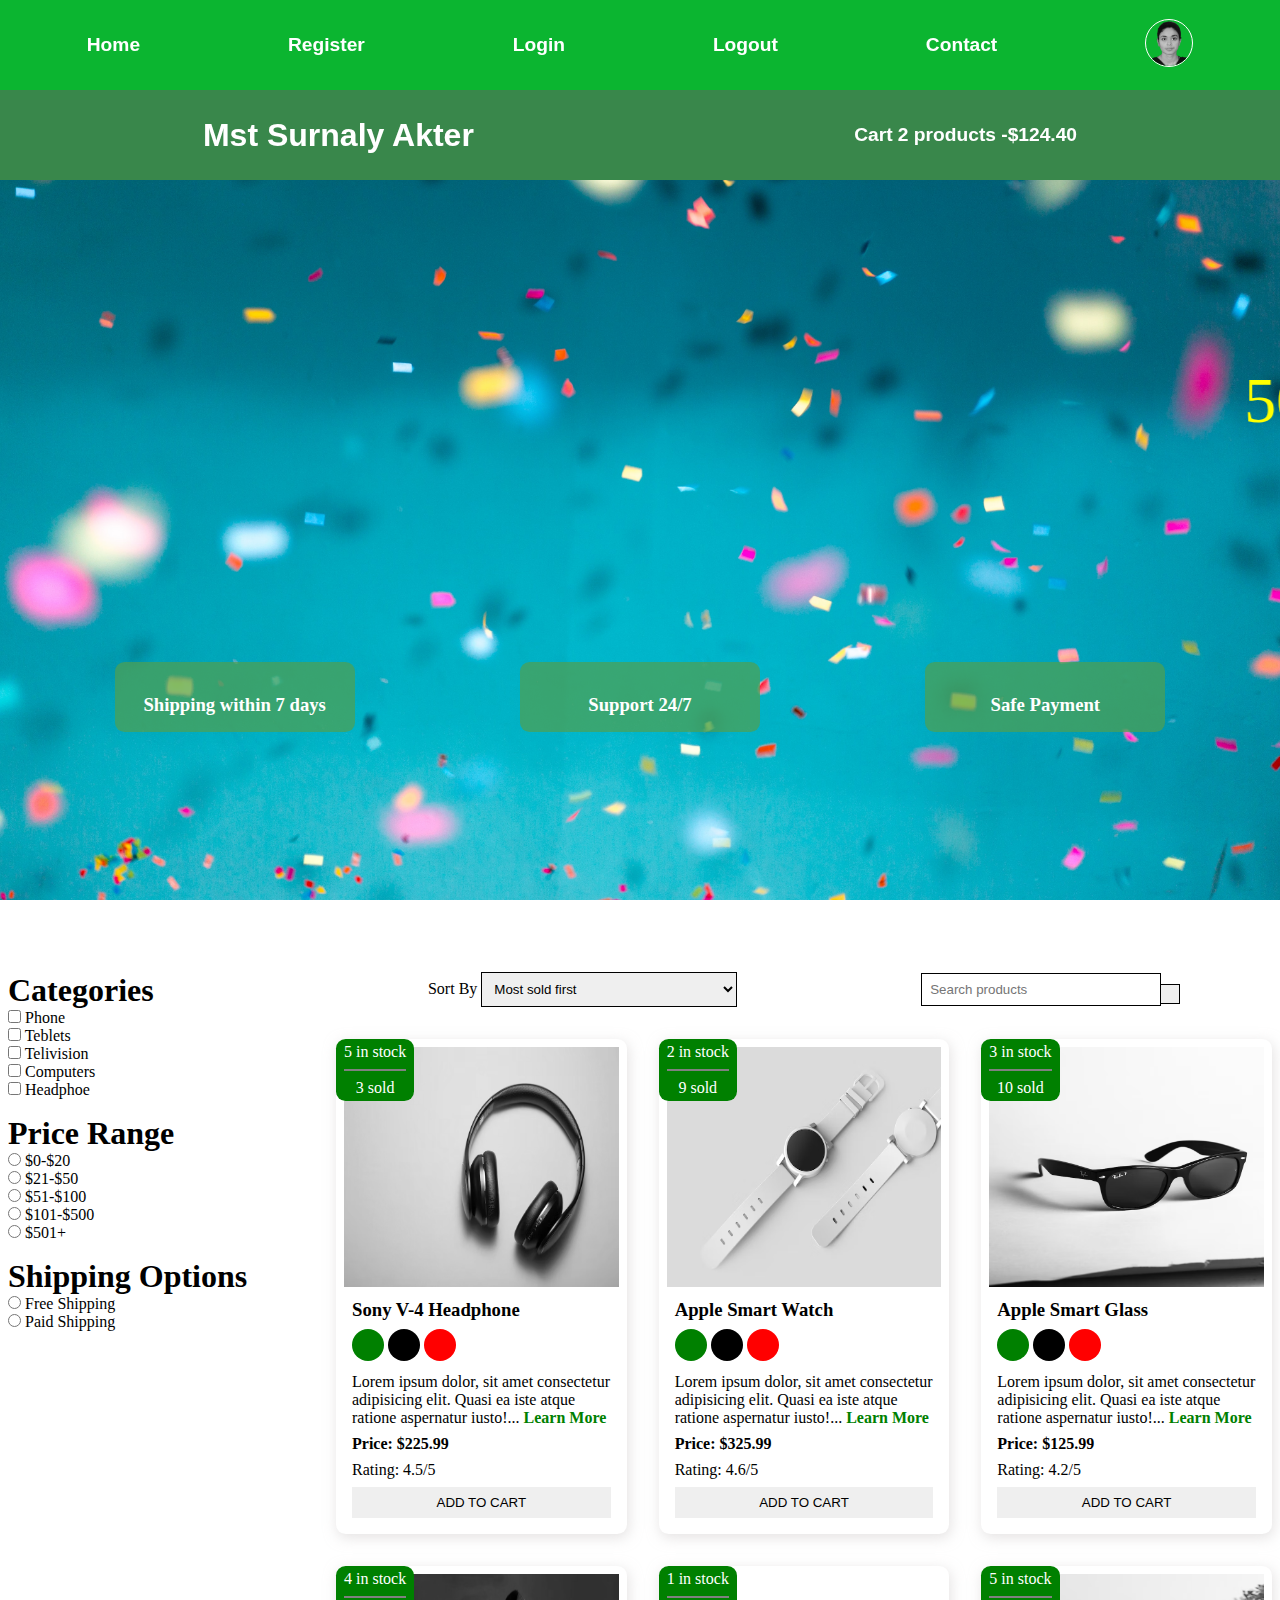
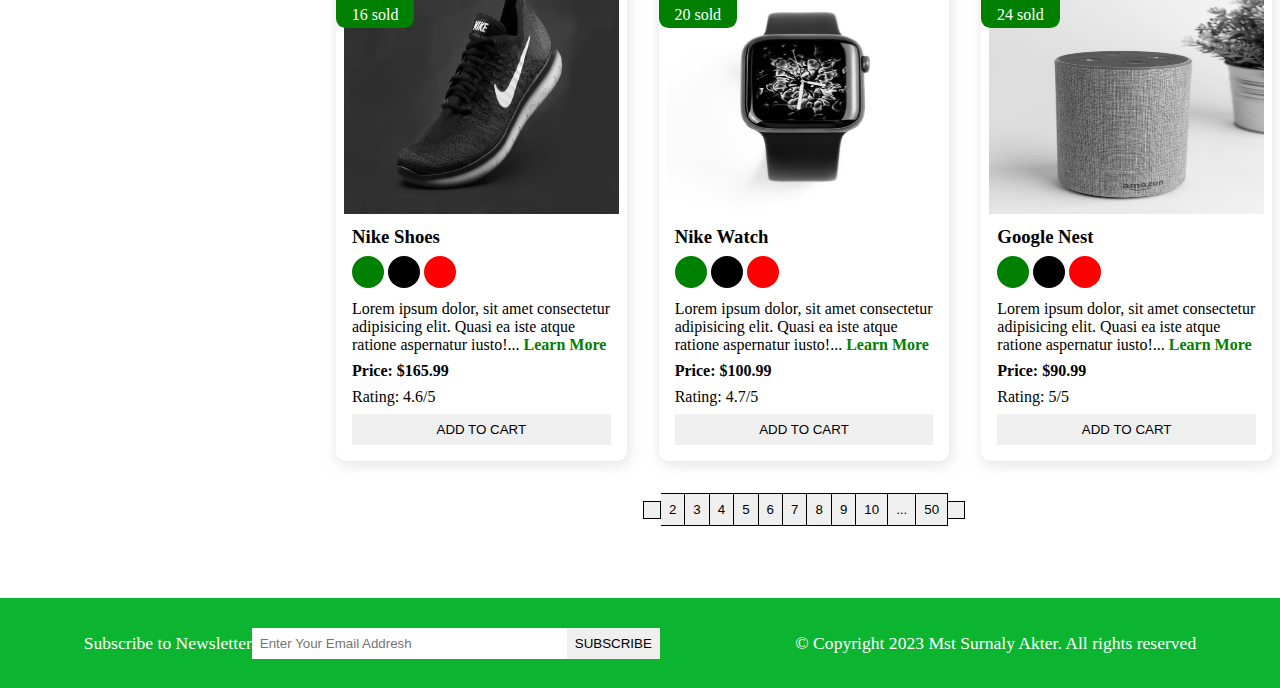
==== index.html @ aa90bc8c "ecommerce project is add" ====
<!DOCTYPE html>
<html lang="en">
  <head>
    <meta charset="UTF-8" />
    <meta name="viewport" content="width=device-width, initial-scale=1.0" />
    <meta
      name="description"
      content="this is an ecommerce project for making mst surnaly akter express"
    />
    <title>Ecommerce Project</title>
    <!-- font awesome cdn -->
    <link
      rel="stylesheet"
      href="https://cdnjs.cloudflare.com/ajax/libs/font-awesome/6.4.2/css/all.min.css"
      integrity="sha512-z3gLpd7yknf1YoNbCzqRKc4qyor8gaKU1qmn+CShxbuBusANI9QpRohGBreCFkKxLhei6S9CQXFEbbKuqLg0DA=="
      crossorigin="anonymous"
      referrerpolicy="no-referrer"
    />
    <link rel="stylesheet" href="style.css" />
  </head>
  <body>
    <!-- navbar starts here  -->
    <i class="fas fa-bars fa-2x" id="mune_icon"></i>
    <nav id="mune" class="hidden">
      <ul class="nav_upper flex-space-around">
        <li class="nav_list">
          <a href="/index.html" class="nav_link">Home</a>
        </li>
        <li class="nav_list">
          <a href="/register.html" class="nav_link">Register</a>
        </li>
        <li class="nav_list">
          <a href="/login.html" class="nav_link">Login</a>
        </li>
        <li class="nav_list">
          <a href="/index.html" class="nav_link">Logout</a>
        </li>
        <li class="nav_list">
          <a href="/contact.html" class="nav_link">Contact</a>
        </li>
        <li class="nav_list">
          <a href="/profile.html" class="nav_link">
            <img
              src="/images/my.png"
              alt="profile_image"
              class="profile_icon"
            />
          </a>
        </li>
      </ul>

      <ul class="nav_lower flex-space-around">
        <li class="nav_list">
          <a href="/index.html" class="nav_brand nav_link">
            Mst Surnaly Akter</a
          >
        </li>
        <li class="nav_list">
          <a href="/card.html" class="nav_link">
            <span><i class="fa-solid fa-cart-shopping"></i></span>
            Cart 2 products -$124.40
          </a>
        </li>
      </ul>
    </nav>
    <!-- navbar ends here  -->

    <!-- header starts here  -->
    <header class="header">
      <section class="banner flex-space-around">
        <marquee class="banner_title" behavior="" direction=""
          >50% Sales going on</marquee
        >
        <section class="features flex-space-around">
          <article class="feature flex-center">
            <i class="fa-solid fa-truck feature_icon"></i>
            <h3>Shipping within 7 days</h3>
          </article>
          <article class="feature flex-center">
            <i class="fa-brands fa-rocketchat feature_icon"></i>
            <h3>Support 24/7</h3>
          </article>
          <article class="feature flex-center">
            <i class="fa-regular fa-credit-card feature_icon"></i>
            <h3>Safe Payment</h3>
          </article>
        </section>
      </section>
    </header>
    <!-- header ends here  -->

    <!-- main starts here  -->

    <main class="flex-center">
      <!-- sidebar starts here -->
      <section class="sidebar">
        <secton class="categories_section">
          <h3 class="section_title">Categories</h3>
          <ul class="list">
            <li class="list_item">
              <label for="phone">
                <input type="checkbox" name="phone" id="phone" value="phone" />
                Phone
              </label>
            </li>
            <li class="list_item">
              <label for="teblets">
                <input
                  type="checkbox"
                  name="teblets"
                  id="teblets"
                  value="teblets"
                />
                Teblets
              </label>
            </li>
            <li class="list_item">
              <label for="telivision">
                <input
                  type="checkbox"
                  name="telivision"
                  id="telivision"
                  value="telivision"
                />
                Telivision
              </label>
            </li>
            <li class="list_item">
              <label for="computers">
                <input
                  type="checkbox"
                  name="computers"
                  id="computers"
                  value="computers"
                />
                Computers
              </label>
            </li>
            <li class="list_item">
              <label for="headphoe">
                <input
                  type="checkbox"
                  name="headphoe"
                  id="headphoe"
                  value="headphoe"
                />
                Headphoe
              </label>
            </li>
          </ul>
        </secton>

        <secton class="price_section">
          <h3 class="section_title">Price Range</h3>
          <ul class="list">
            <li class="list_item">
              <label for="price1">
                <input type="radio" name="price" id="price1" value="[0,20]" />
                $0-$20
              </label>
            </li>
            <li class="list_item">
              <label for="price2">
                <input type="radio" name="price" id="price2" value="[21,50]" />
                $21-$50
              </label>
            </li>
            <li class="list_item">
              <label for="price3">
                <input type="radio" name="price" id="price3" value="[51,100]" />
                $51-$100
              </label>
            </li>
            <li class="list_item">
              <label for="price4">
                <input
                  type="radio"
                  name="price"
                  id="price4"
                  value="[101,500]"
                />
                $101-$500
              </label>
            </li>
            <li class="list_item">
              <label for="price5">
                <input type="radio" name="price" id="price5" value="[501+]" />
                $501+
              </label>
            </li>
          </ul>
        </secton>

        <secton class="shipping_section">
          <h3 class="section_title">Shipping Options</h3>
          <ul class="list">
            <li class="list_item">
              <label for="free">
                <input type="radio" name="shipping" id="free" value="free" />
                Free Shipping
              </label>
            </li>
            <li class="list_item">
              <label for="paid">
                <input type="radio" name="shipping" id="paid" value="paid" />
                Paid Shipping
              </label>
            </li>
          </ul>
        </secton>
      </section>
      <!-- sidebar ends here -->

      <!-- main content starts here -->
      <section class="main_content">
        <section class="actions flex-space-around">
          <section class="actions_sort">
            <label for="sort">Sort By</label>
            <select name="sort" id="sort">
              <option value="sold ">Most sold first</option>
              <option value="rating ">Most rating first</option>
              <option value="price ">Cheapest first</option>
              <option value="arrival">Newest first</option>
              <option value="discount">Biggest discount first</option>
            </select>
          </section>
          <section class="actions_search">
            <input
              type="text"
              name="name"
              id="name"
              placeholder="Search products"
            />
            <button class="btn">
              <i class="fa-sharp fa-solid fa-magnifying-glass"></i>
            </button>
          </section>
        </section>

        <!-- products section starts here  -->

        <section class="products">
          <article class="product card">
            <section class="badge">
              <span>5 in stock</span>
              <hr class="hr_design" />
              <span>3 sold</span>
            </section>
            <img
              class="product_img"
              src="./images/product1.jpg"
              alt="product 1"
            />
            <section class="product_body">
              <h3 class="product_name">Sony V-4 Headphone</h3>
              <p>
                <span class="dot green"></span>
                <span class="dot black"></span>
                <span class="dot red"></span>
              </p>
              <p class="product_description">
                Lorem ipsum dolor, sit amet consectetur adipisicing elit. Quasi
                ea iste atque ratione aspernatur iusto!...
                <a
                  href="./products.html"
                  target="_blank"
                  rel="noopener noreferrer"
                  class="learn_more"
                  >Learn More</a
                >
              </p>
              <h4 class="product_price">Price: $225.99</h4>
              <p class="product_rating">Rating: 4.5/5</p>
              <button class="btn product_buttion">Add To Cart</button>
            </section>
          </article>

          <article class="product card">
            <section class="badge">
              <span>2 in stock</span>
              <hr class="hr_design" />
              <span>9 sold</span>
            </section>
            <img
              class="product_img"
              src="./images/product2.png"
              alt="product 2"
            />
            <section class="product_body">
              <h3 class="product_name">Apple Smart Watch</h3>
              <p>
                <span class="dot green"></span>
                <span class="dot black"></span>
                <span class="dot red"></span>
              </p>
              <p class="product_description">
                Lorem ipsum dolor, sit amet consectetur adipisicing elit. Quasi
                ea iste atque ratione aspernatur iusto!...
                <a
                  href="./products.html"
                  target="_blank"
                  rel="noopener noreferrer"
                  class="learn_more"
                  >Learn More</a
                >
              </p>
              <h4 class="product_price">Price: $325.99</h4>
              <p class="product_rating">Rating: 4.6/5</p>
              <button class="btn product_buttion">Add To Cart</button>
            </section>
          </article>

          <article class="product card">
            <section class="badge">
              <span>3 in stock</span>
              <hr class="hr_design" />
              <span>10 sold</span>
            </section>
            <img
              class="product_img"
              src="./images/product3.jpg"
              alt="product 3"
            />
            <section class="product_body">
              <h3 class="product_name">Apple Smart Glass</h3>
              <p>
                <span class="dot green"></span>
                <span class="dot black"></span>
                <span class="dot red"></span>
              </p>
              <p class="product_description">
                Lorem ipsum dolor, sit amet consectetur adipisicing elit. Quasi
                ea iste atque ratione aspernatur iusto!...
                <a
                  href="./products.html"
                  target="_blank"
                  rel="noopener noreferrer"
                  class="learn_more"
                  >Learn More</a
                >
              </p>
              <h4 class="product_price">Price: $125.99</h4>
              <p class="product_rating">Rating: 4.2/5</p>
              <button class="btn product_buttion">Add To Cart</button>
            </section>
          </article>

          <article class="product card">
            <section class="badge">
              <span>4 in stock</span>
              <hr class="hr_design" />
              <span>16 sold</span>
            </section>
            <img
              class="product_img"
              src="./images/product4.jpg"
              alt="product 4"
            />
            <section class="product_body">
              <h3 class="product_name">Nike Shoes</h3>
              <p>
                <span class="dot green"></span>
                <span class="dot black"></span>
                <span class="dot red"></span>
              </p>
              <p class="product_description">
                Lorem ipsum dolor, sit amet consectetur adipisicing elit. Quasi
                ea iste atque ratione aspernatur iusto!...
                <a
                  href="./products.html"
                  target="_blank"
                  rel="noopener noreferrer"
                  class="learn_more"
                  >Learn More</a
                >
              </p>
              <h4 class="product_price">Price: $165.99</h4>
              <p class="product_rating">Rating: 4.6/5</p>
              <button class="btn product_buttion">Add To Cart</button>
            </section>
          </article>

          <article class="product card">
            <section class="badge">
              <span>1 in stock</span>
              <hr class="hr_design" />
              <span>20 sold</span>
            </section>
            <img
              class="product_img"
              src="./images/product5.jpg"
              alt="product 5"
            />
            <section class="product_body">
              <h3 class="product_name">Nike Watch</h3>
              <p>
                <span class="dot green"></span>
                <span class="dot black"></span>
                <span class="dot red"></span>
              </p>
              <p class="product_description">
                Lorem ipsum dolor, sit amet consectetur adipisicing elit. Quasi
                ea iste atque ratione aspernatur iusto!...
                <a
                  href="./products.html"
                  target="_blank"
                  rel="noopener noreferrer"
                  class="learn_more"
                  >Learn More</a
                >
              </p>
              <h4 class="product_price">Price: $100.99</h4>
              <p class="product_rating">Rating: 4.7/5</p>
              <button class="btn product_buttion">Add To Cart</button>
            </section>
          </article>

          <article class="product card">
            <section class="badge">
              <span>5 in stock</span>
              <hr class="hr_design" />
              <span>24 sold</span>
            </section>
            <img
              class="product_img"
              src="./images/product6.jpg"
              alt="product 6"
            />
            <section class="product_body">
              <h3 class="product_name">Google Nest</h3>
              <p>
                <span class="dot green"></span>
                <span class="dot black"></span>
                <span class="dot red"></span>
              </p>
              <p class="product_description">
                Lorem ipsum dolor, sit amet consectetur adipisicing elit. Quasi
                ea iste atque ratione aspernatur iusto!...
                <a
                  href="./products.html"
                  target="_blank"
                  rel="noopener noreferrer"
                  class="learn_more"
                  >Learn More</a
                >
              </p>
              <h4 class="product_price">Price: $90.99</h4>
              <p class="product_rating">Rating: 5/5</p>
              <button class="btn product_buttion">Add To Cart</button>
            </section>
          </article>
        </section>

        <section class="pagination">
          <button class="btn pagination_btn">
            <i class="fas fa-less-than"></i>
            <button class="btn pagination_btn">2</button>
            <button class="btn pagination_btn">3</button>
            <button class="btn pagination_btn">4</button>
            <button class="btn pagination_btn">5</button>
            <button class="btn pagination_btn">6</button>
            <button class="btn pagination_btn">7</button>
            <button class="btn pagination_btn">8</button>
            <button class="btn pagination_btn">9</button>
            <button class="btn pagination_btn">10</button>
            <button class="btn pagination_btn">...</button>
            <button class="btn pagination_btn">50</button>
          </button>
          <button class="btn pagination_btn">
            <i class="fas fa-greater-than"></i>
          </button>
        </section>

        <!-- products section ends here  -->
      </section>

      <!-- main content ends here -->
    </main>

    <!-- main ends here  -->

    <!--  -->

    <!-- footer starts here -->
    <footer class="footer flex-space-around">
      <section class="flex-space-around">
        <label for="subscribe">Subscribe to Newsletter</label>
        <input
          type="email"
          name="subscribe"
          id="subscribe"
          class="footer_input"
          placeholder="Enter Your Email Addresh"
        />
        <button class="btn btn-subscribe">Subscribe</button>
      </section>
      <section>
        <p>&copy; Copyright 2023 Mst Surnaly Akter. All rights reserved</p>
      </section>
    </footer>
    <!-- footer ends here -->

    <script src="./script/index.js"></script>
  </body>
</html>
---- style.css ----
/* reset code and common starts here */

:root {
  --primary-color: rgb(11, 181, 48);
  --secondary-color: rgba(36, 122, 55, 0.9);
  --padding: 0.5rem;
  --transition: all 0.3s;
  --border-redius: 0.6rem;
  --box-shadow: 0.1rem 0.2rem 0.8rem rgba(205, 202, 202, 0.5);
}

* {
  padding: 0;
  margin: 0;
  box-sizing: border-box;
  list-style-type: none;
  text-decoration: none;
  outline: none;
  border: none;
}

html {
  scroll-behavior: smooth;
}

img {
  width: 100%;
  height: auto;
}

.flex-center {
  display: flex;
  justify-content: center;
  align-items: center;
}

.flex-space-around {
  display: flex;
  justify-content: space-around;
  align-items: center;
}

.btn {
  padding: var(--padding);
  cursor: pointer;
  text-transform: uppercase;
  transition: var(--transition);
}

.btn:hover {
  background-color: var(--secondary-color);
  color: white;
}

.card {
  box-shadow: var(--box-shadow);
  border-radius: var(--border-redius);
  transition: var(--transition);
  padding: var(--padding);
}

.card:hover {
  box-shadow: 0.1rem 0.2rem 0.8rem rgba(205, 202, 202, 1);
}

.hr_design {
  border: 1px solid;
  margin: 0.5rem 0;
}

.dot {
  height: 2rem;
  width: 2rem;
  border-radius: 50%;
  display: inline-block;
}

.red {
  background-color: red;
}
.green {
  background-color: green;
}

.black {
  background-color: black;
}

.text_center{
  text-align: center;
}

.section_title{
  font-size: 2rem;
}

/* reset code and common end here */

#mune_icon {
  display: none;
}
/* navbar starts here  */
nav {
  font-family: sans-serif;
  font-size: 1.2rem;

  position: sticky;
  top: 0;
  left: 0;
  z-index: 100;
}

/* upper navbar starts here  */
.nav_upper {
  min-height: 10vh;
  background-color: var(--primary-color);
  padding: 1rem 0.8rem;
}

.nav_list {
  transition: var(--transition);
}
.nav_list:hover {
  text-decoration: overline;
  color: #000;
}

.nav_link {
  color: white;
  transition: var(--transition);
  font-weight: bolder;
}
.nav_link:hover {
  color: #000;
}

.profile_icon {
  width: 3rem;
  height: 3rem;
  border-radius: 50%;
  border: white 1px solid;
  filter: saturate(0);
  transition: var(--transition);
}
.profile_icon:hover {
  filter: saturate(1);
}
/* upper navbar ends here  */

/* lower navbar ends here  */
.nav_lower {
  min-height: 10vh;
  background-color: var(--secondary-color);
  padding: 1rem 0.8rem;
}

.nav_brand {
  font-size: 2rem;
}

/* lower navbar ends here  */

/* navbar ends here  */

/* header starts here  */
.header {
  padding: 4rem 0;
  height: 80vh;
  background: url("./images/banner.jpg") no-repeat center;
  background-attachment: fixed;
  background-size: cover;
}
.banner {
  width: 100%;
  height: 100%;
  flex-direction: column;
}

.banner_title {
  font-size: 4rem;
  color: yellow;
  padding: 1rem;
  border-radius: var(--border-redius);
}

.features {
  width: 100%;
  padding: 0 2rem;
}
.feature {
  background-color: rgba(80, 160, 78, 0.7);
  color: white;
  border-radius: var(--border-redius);
  padding: 1rem;
  width: 15rem;
  flex-direction: column;
  gap: 1rem;
}

.feature_icon {
  font-size: 3rem;
}
/* header ends here  */

/* main starts here  */
main {
  padding: 4rem 0;
  min-height: 80vh;
}

/* sidebar starts here  */
.sidebar {
  flex: 1;
  padding: var(--padding);
  display: flex;
  flex-direction: column;
  justify-content: center;
  gap: 1rem;
  align-self: start;
}
/* sidebar ends here  */

/* main content starts here  */
.main_content {
  flex: 3;
  padding: var(--padding);
}
.actions_sort select {
  padding: var(--padding);
  border: 1px solid black;
  width: 16rem;
}

.actions_search input {
  padding: var(--padding);
  width: 15rem;
  border: 1px solid black;
}

.actions_search button {
  margin-left: -0.3rem;
  border: 1px solid;
  padding: 0.55rem;
}

/* product section starts here */
.products {
  display: grid;
  grid-template-columns: repeat(3, minmax(0, 1fr));
  gap: 2rem;
  padding: 2rem 0;
}
.product {
  position: relative;
  padding: var(--padding);
}
.badge {
  position: absolute;
  top: 0;
  left: 0;
  background-color: green;
  color: white;
  padding: 4px 8px;
  text-align: center;
  border-radius: var(--border-redius);
  z-index: 10;
}

.product_img {
  width: 100%;
  height: 15rem;
  filter: saturate(0);
  transition: var(--transition);
}

.product_img:hover {
  filter: saturate(1);
}

.product_body {
  padding: var(--padding);
  display: flex;
  flex-direction: column;
  gap: 0.5rem;
}

.learn_more {
  color: green;
  font-weight: bolder;
}

/* pagination starts here  */
.pagination{
  display: flex;
  justify-content: center;
  align-items: center;
}

.pagination_btn{
  border-width: 1px 1px 1px 0;
  border-style: solid;
}

.pagination_btn:first-child{
  border-width: 1px 1px 1px 1px;
  border-style: solid;
}
/* pagination ends here  */


/* product detail starts here  */
.product_details_left{
  flex: 1;
}
.product_details_left img{
  height: 20rem;
  width: 30rem;
}

.product_details_right{
  flex: 1;
  display: flex;
  flex-direction: column;
  gap: 0.5rem;
  gap: 0.5rem;
}

/* product detail ends here  */

/* product section ends here */



/* main content ends here  */


/* cart design starts here   */
.cart{
  padding: var(--padding);
  gap: 1rem;

}

.cart .card{
  margin-bottom: 1rem;
}

.cart_items{
  flex: 1;

}

.cart_items_action{
  margin-top: 1rem;
  display: flex;
  justify-content: space-between;
  align-items: center;
}

.cart_item input{
  float: 0.1em;
}

.cart_item_img{
  flex: 0.2;
  width: 15rem;
  height: 10rem;
}

.cart_item_description{
  float: 0.4em;
}

.cart_item_shipping{
  margin-top: 0.5rem;
  color: red;
}

.cart_item_actions{
  flex: 0.3;
  display: flex;
  flex-direction: column;
  justify-content: center;
  align-items: center;
  gap: 1rem;
}


.cart_payment{
  flex: 1;
}

.cart_payment_summary > section{
  display: flex;
  justify-content: space-between;
  align-items: center;
  margin: 1rem 0;
}

.cart_payment_btn{
  width: 100%;
}
.cart_payment_method > h2{
  text-align: center;
  margin-bottom: 1rem;
}

.cart_payment_method > section{
  display: flex;
  justify-content: center;
  align-items: center;
  gap: 1rem;
}

/* cart design ends here   */

/* registation && login section starts here  */
.register, .login{
  display: flex;
  flex-direction: column;
  justify-content: center;
  align-items: center;
  gap: 3rem;
  min-height: 60vh;
}

.register .card, .login .card{
  width: 45rem;
}

.form{
  flex: 1;
  display: flex;
  flex-direction: column;
  gap: 1rem;
}

.form_control label{
  flex: 0.1;
  text-align: left;
}
.form_control input, textarea{
flex: 0.9;
padding: var(--padding);
border: 1px solid;
}
.form_control textarea{
  resize: none;
  height: 12vh;
}

.form_btn_field {
  border-radius: var(--border-redius);

}

.contact_btn{
  width: 30%;
}


/* registation && login section ends here  */

/* profile starts here */
.profile{
  flex-direction: column;
  gap: 3rem;
}


.profile .card{
  flex-direction: column;
  width: 30rem;
  padding: var(--padding);
  gap: 1rem;
}

.profile__img{
  width: 15vw;
  border-radius: 50%;
  border: 1px solid;
}
/* profile ends here */


/* contact starts  */
.contact-section {
  min-height: 52vh;
  padding: var(--padding);
}
.contact-container {
  margin-top: 5rem;
}
.contact-address {
  flex-direction: column;
  gap: 2rem;
  flex: 1;
}
.contact__map {
  width: 80%;
}
/* contact ends  */


/* main edns here  */

/* footer starts here  */
.footer {
  padding: 1rem;
  background-color: var(--primary-color);
  min-height: 10vh;
  color: white;
  font-size: 1.1rem;
}

.btn-subscribe {
  margin-left: -5px;
}
.footer_input {
  padding: var(--padding);
  width: 20rem;
}
/* footer ends here  */

@media (max-width: 992px) {
  .flex-space-around {
    flex-direction: column;
    gap: 1rem;
    padding: 1rem 0;
  }
  #mune_icon {
    display: block;
    text-align: center;
    margin: 1rem 0;
    cursor: pointer;
  }
  .hidden {
    display: none;
  }
  .header {
    height: 100vh;
  }
  .products {
    grid-template-columns: repeat(2, minmax(0, 1fr));
  }

  .cart_items, .cart_payment{
    width: 90%;
  }
}

@media (max-width: 768px) {
  .products {
    grid-template-columns: repeat(1, minmax(0, 1fr));
  }

  .flex-center{
    flex-direction: column;
    gap: 1rem;
    padding: 1rem 0;

  }
}

@media (max-width: 600px) {
}
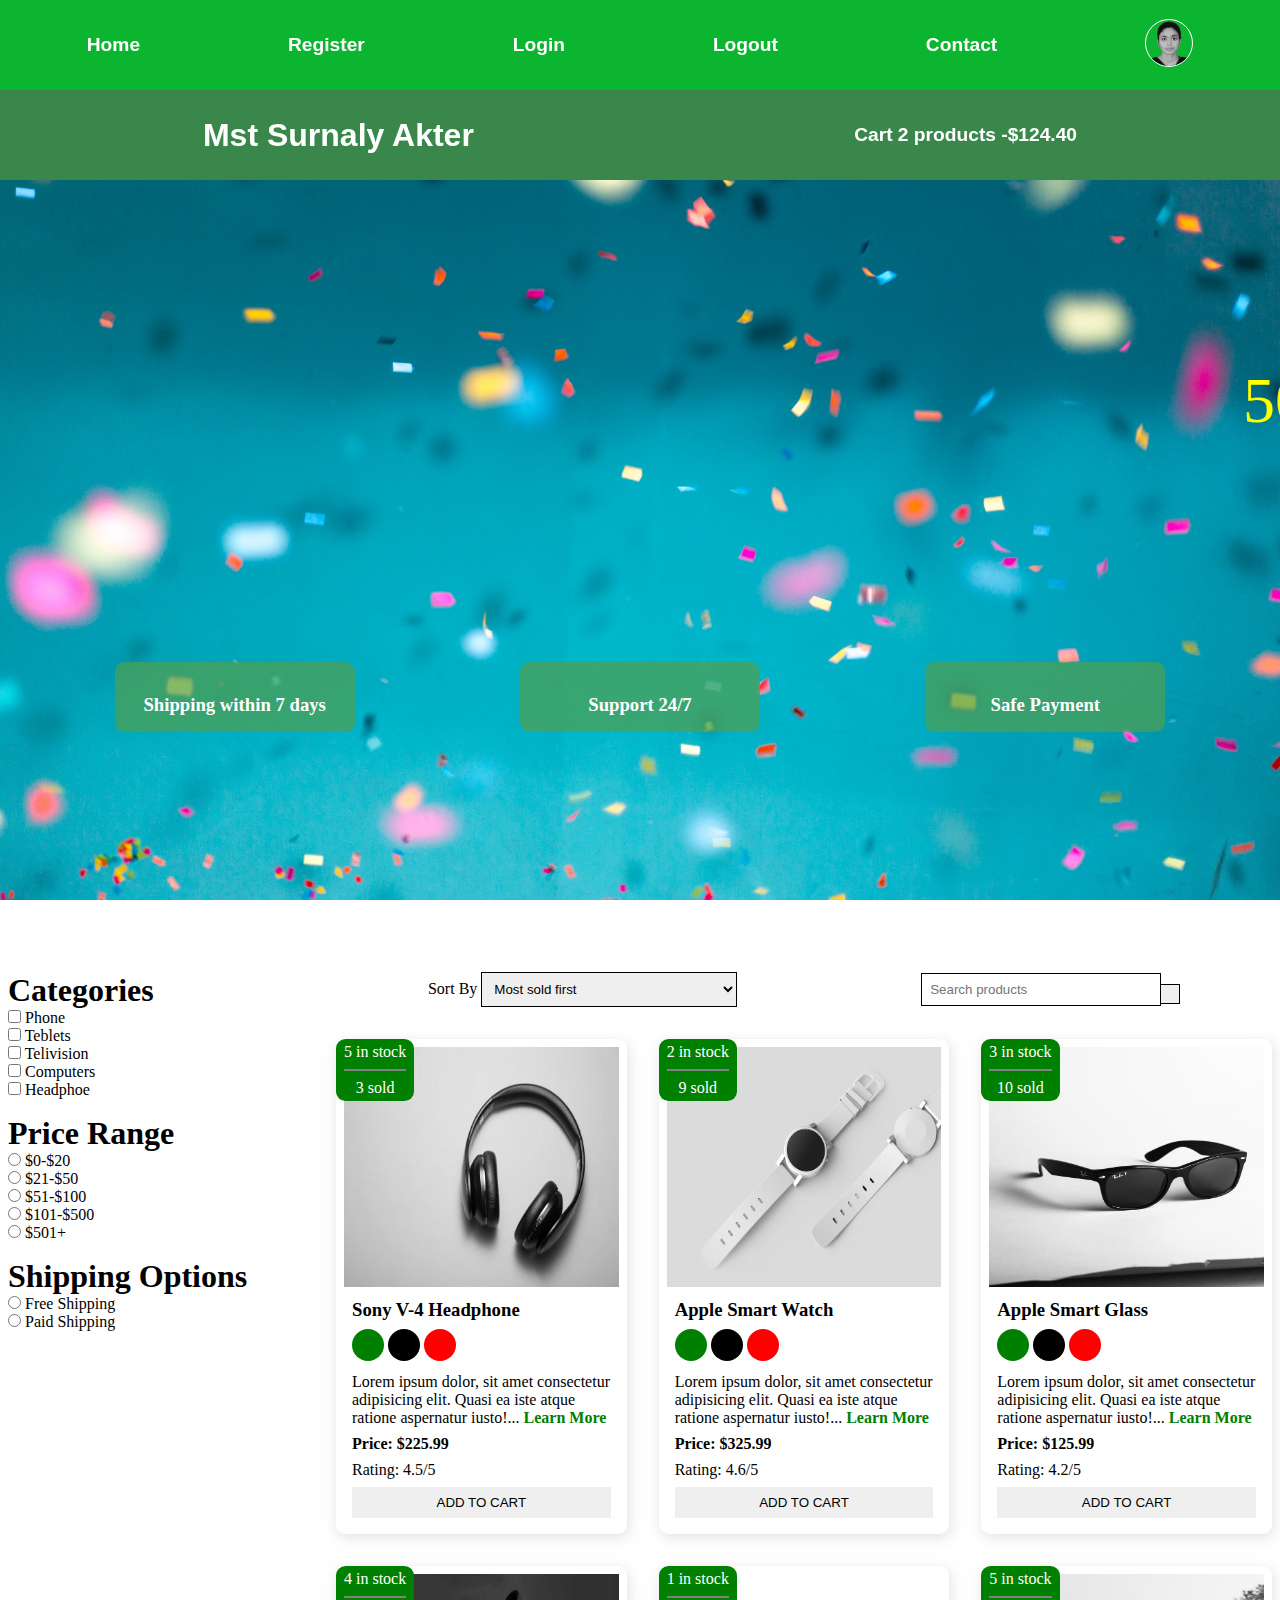
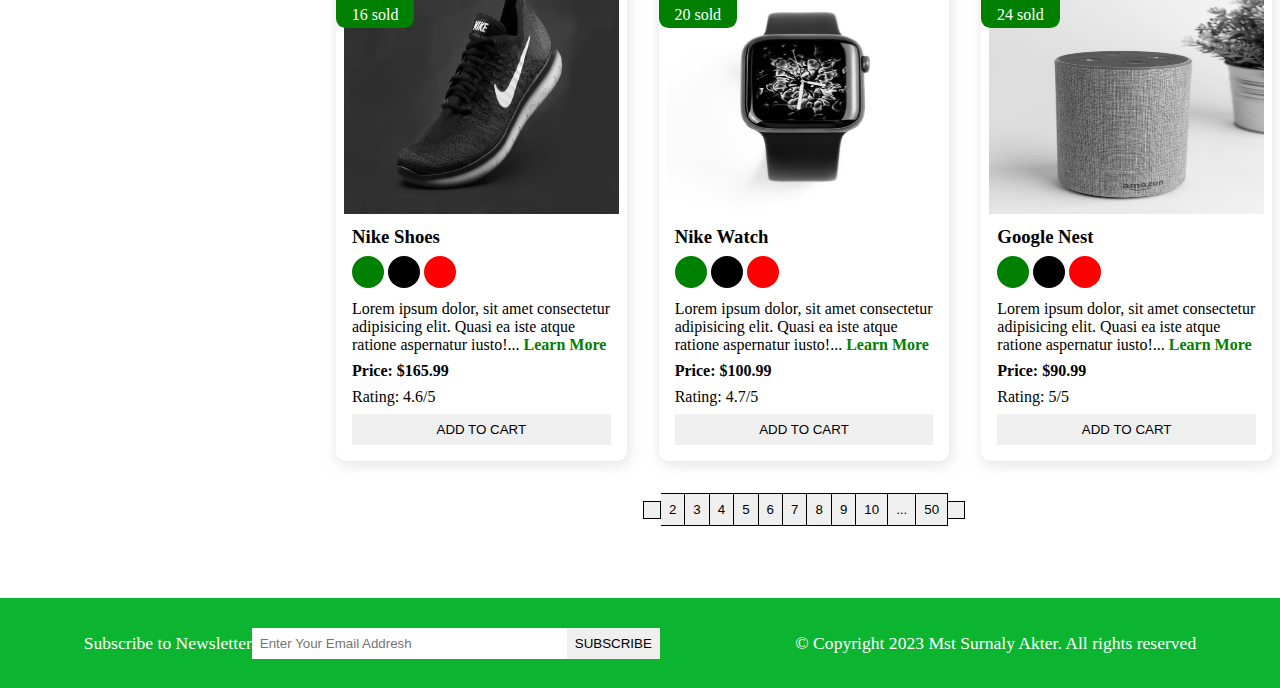
==== commit c19e82bc: "Update index.html" ====
--- a/index.html
+++ b/index.html
@@ -5,7 +5,7 @@
     <meta name="viewport" content="width=device-width, initial-scale=1.0" />
     <meta
       name="description"
-      content="this is an ecommerce project for making mst surnaly akter express"
+      content="This is an e-commerce project for making mst surnaly akter express"
     />
     <title>Ecommerce Project</title>
     <!-- font awesome cdn -->
@@ -41,7 +41,7 @@
         <li class="nav_list">
           <a href="/profile.html" class="nav_link">
             <img
-              src="/images/my.png"
+              src="./images/my.png"
               alt="profile_image"
               class="profile_icon"
             />
